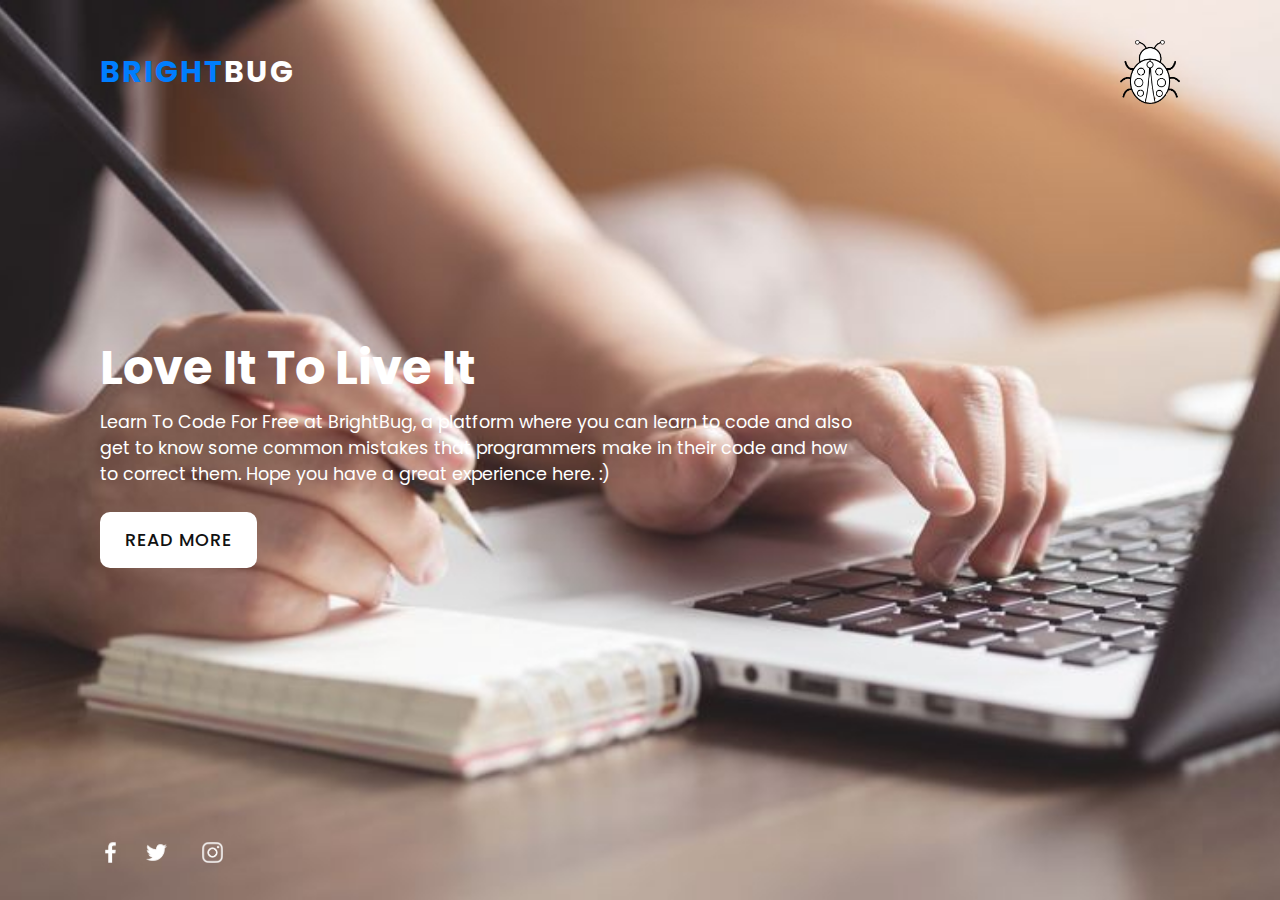
==== index.html @ e1532046 "Update index.html" ====
<html>
<head>
<meta charset="utf-8">
<meta name="author" content="Legend_2711 (Shreyas)">
<meta name="google-signin-scope" content="profile email">
<meta name="google-signin-client_id" content="428752868833-l0akpkepi2l59spu8n6ji9tmpn51eiii.apps.googleusercontent.com">
<script src="https://apis.google.com/js/platform.js" async defer></script>
	<title>BrightBug Education</title>
	<link rel = "icon" href="images/BBE.png" type = "image/x-icon" class="x-icon"> 
	<link rel="stylesheet" type="text/css" href="https://fonts.googleapis.com/css2?family=Poppins&display=swap">
<style type="text/css">
*
{
	margin: 0;
	padding: 0;
	box-sizing: border-box;
	font-family:  'Poppins', sans-serif;
}
header{
	position: absolute;
	top: 0;
	left: 0;
	width: 100%;
	display: flex;
	justify-content: space-between;
	align-items: center;
	padding: 40px 100px;
	z-index: 1000;
}

header .logo{
	position: relative;
	font-size: 30px;
	color: #fff;
	text-transform: uppercase;
	font-weight: 700;
	letter-spacing: 2px;
	text-decoration: none;
}
header .logo span
{
	color: #007eff;
}

header .toggle
{
	max-width:60px;
	cursor: pointer;
}
header .toggle img
{
	max-width:100%;
}
.banner
{
	position: relative;
	height:100%;
	padding: 0 100px;
	background: url("images/bg.jpg") no-repeat;
	background-size: cover;
	background-position: center;
	display: flex;
	justify-content: flex-start;
	align-items: center;
}

.banner .textBox
{
	position: relative;
	display: block;
	max-width: 70%;
	z-index: 2;
}
.banner .textBox h2
{
	color: #fff;
	font-size: 3em;
}
.banner .textBox p
{
	color: #fff;
	font-size: 1.1em;
	margin: 5px 0 25px;
}
.banner .textBox button
{
	position: relative;
	display: inline-block;
	background: #fff;
	color: #111;
	padding: 15px 25px;
	text-decoration: none;
	font-size: 1.1em;
	text-transform: uppercase;
	letter-spacing: 1px;
	font-weight: 500;
	border: none;
	border-radius: 10px;
}
.banner .imgBox {
    position: relative;
    height: 100vh;
    display: flex;
    justify-content: center;
    align-items: center;
    width: 50%;
    z-index: 2;
}
.banner .imgBox img
{
	position: absolute;
	bottom: 0;
	height: 80%;
	z-index: 10000;
}
.sci
{
	position: absolute;
	bottom: 20px;
	letter-spacing: 100px;
	display: flex;
	justify-content: center;
	align-items: center;
}
.sci li
{
	list-style: none;
}
.sci li a
{
	display: inline-block;
	margin-right: 15px;
}
.sci li a img
{
	transform: scale(0.5);
	filter: invert(1);
}
@media (max-width: 991px)
{
	header 
	{
		padding: 20px 50px;
	}
	.banner
	{
		    padding: 150px 50px 0;
    
	}
}
.logBox{
	background: url("images/bg.jpg") no-repeat;
	background-size: cover;
	background-position: center;
	display: none;
}
</style>

</head>
<body>
<header class ="header">
	<a href="index.html" class="logo"><span>Bright</span>Bug </a>
	<div class="toggle"><img src="images/BBE.png"></div>
</header>
<div class="banner">

<div class="textBox">
		<h2>Love It To Live It</h2>
	<p>Learn To Code For Free at BrightBug, a platform where you can learn to code and also get to know some common mistakes that programmers make in their code and how to correct them. 		Hope you have a great experience here. :)</p>
	<a href="Dashboard/index.html"><button id="readBut">Read More</button></a>
 <div class="g-signin2" data-onsuccess="onSignIn" data-theme="dark"></div>
	<script>
      function onSignIn(googleUser) {
        // Useful data for your client-side scripts:
        var profile = googleUser.getBasicProfile();
        console.log("ID: " + profile.getId()); // Don't send this directly to your server!
        console.log('Full Name: ' + profile.getName());
        console.log('Given Name: ' + profile.getGivenName());
        console.log('Family Name: ' + profile.getFamilyName());
        console.log("Image URL: " + profile.getImageUrl());
        console.log("Email: " + profile.getEmail());

        // The ID token you need to pass to your backend:
        var id_token = googleUser.getAuthResponse().id_token;
		console.log("ID Token: " + id_token);
      }
	</script>


</div>
<div class="imgBox">
	
</div>
<div class="logBox">
	Login
</div>
<ul class="sci">
	<li><a href="#"><img src="images/fb.png"></a></li>
	<li><a href="#"><img src="images/twitter.png"></a></li>
	<li><a href="#"><img src="images/ig.png"></a></li>

</ul>
</div>
</body>
</html>
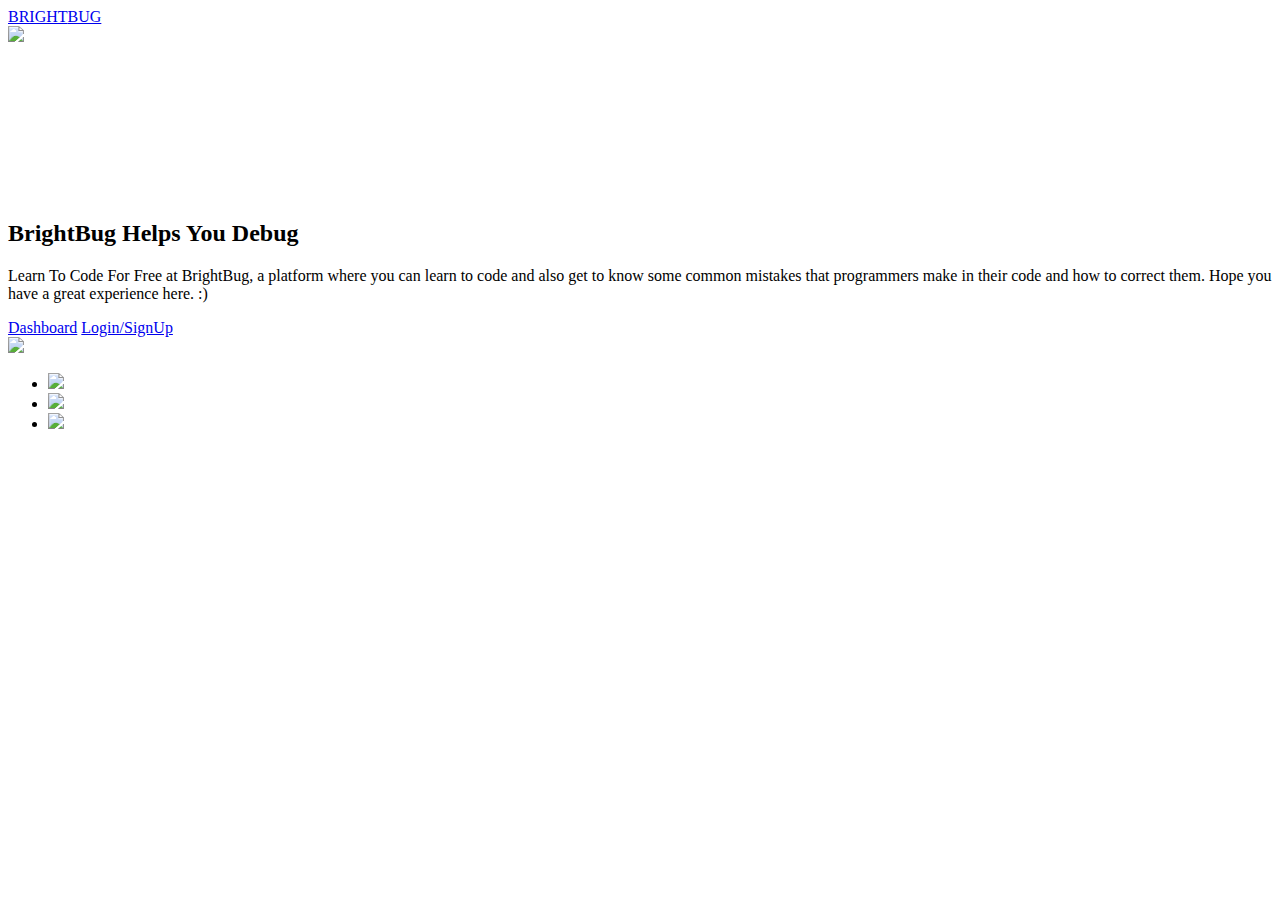
==== commit 4a13383d: "Update index.html" ====
--- a/index.html
+++ b/index.html
@@ -1,205 +1,45 @@
-<html>
+<!DOCTYPE html>
+<html lang="en">
 <head>
-<meta charset="utf-8">
-<meta name="author" content="Legend_2711 (Shreyas)">
-<meta name="google-signin-scope" content="profile email">
-<meta name="google-signin-client_id" content="428752868833-l0akpkepi2l59spu8n6ji9tmpn51eiii.apps.googleusercontent.com">
-<script src="https://apis.google.com/js/platform.js" async defer></script>
+	<meta charset="utf-8">
+	<meta name="viewport" content="width=device-width, initial scale=1.0">
 	<title>BrightBug Education</title>
-	<link rel = "icon" href="images/BBE.png" type = "image/x-icon" class="x-icon"> 
-	<link rel="stylesheet" type="text/css" href="https://fonts.googleapis.com/css2?family=Poppins&display=swap">
-<style type="text/css">
-*
-{
-	margin: 0;
-	padding: 0;
-	box-sizing: border-box;
-	font-family:  'Poppins', sans-serif;
-}
-header{
-	position: absolute;
-	top: 0;
-	left: 0;
-	width: 100%;
-	display: flex;
-	justify-content: space-between;
-	align-items: center;
-	padding: 40px 100px;
-	z-index: 1000;
-}
-
-header .logo{
-	position: relative;
-	font-size: 30px;
-	color: #fff;
-	text-transform: uppercase;
-	font-weight: 700;
-	letter-spacing: 2px;
-	text-decoration: none;
-}
-header .logo span
-{
-	color: #007eff;
-}
-
-header .toggle
-{
-	max-width:60px;
-	cursor: pointer;
-}
-header .toggle img
-{
-	max-width:100%;
-}
-.banner
-{
-	position: relative;
-	height:100%;
-	padding: 0 100px;
-	background: url("images/bg.jpg") no-repeat;
-	background-size: cover;
-	background-position: center;
-	display: flex;
-	justify-content: flex-start;
-	align-items: center;
-}
-
-.banner .textBox
-{
-	position: relative;
-	display: block;
-	max-width: 70%;
-	z-index: 2;
-}
-.banner .textBox h2
-{
-	color: #fff;
-	font-size: 3em;
-}
-.banner .textBox p
-{
-	color: #fff;
-	font-size: 1.1em;
-	margin: 5px 0 25px;
-}
-.banner .textBox button
-{
-	position: relative;
-	display: inline-block;
-	background: #fff;
-	color: #111;
-	padding: 15px 25px;
-	text-decoration: none;
-	font-size: 1.1em;
-	text-transform: uppercase;
-	letter-spacing: 1px;
-	font-weight: 500;
-	border: none;
-	border-radius: 10px;
-}
-.banner .imgBox {
-    position: relative;
-    height: 100vh;
-    display: flex;
-    justify-content: center;
-    align-items: center;
-    width: 50%;
-    z-index: 2;
-}
-.banner .imgBox img
-{
-	position: absolute;
-	bottom: 0;
-	height: 80%;
-	z-index: 10000;
-}
-.sci
-{
-	position: absolute;
-	bottom: 20px;
-	letter-spacing: 100px;
-	display: flex;
-	justify-content: center;
-	align-items: center;
-}
-.sci li
-{
-	list-style: none;
-}
-.sci li a
-{
-	display: inline-block;
-	margin-right: 15px;
-}
-.sci li a img
-{
-	transform: scale(0.5);
-	filter: invert(1);
-}
-@media (max-width: 991px)
-{
-	header 
-	{
-		padding: 20px 50px;
-	}
-	.banner
-	{
-		    padding: 150px 50px 0;
-    
-	}
-}
-.logBox{
-	background: url("images/bg.jpg") no-repeat;
-	background-size: cover;
-	background-position: center;
-	display: none;
-}
-</style>
-
+	<link rel = "icon" href="toggle.png" type = "image/x-icon" class="x-icon">
+	<link rel="stylesheet" href="style.css">
+	<script src="https://cdnjs.cloudflare.com/ajax/libs/jquery/3.5.1/jquery.min.js"></script>
 </head>
 <body>
-<header class ="header">
-	<a href="index.html" class="logo"><span>Bright</span>Bug </a>
-	<div class="toggle"><img src="images/BBE.png"></div>
-</header>
-<div class="banner">
-
-<div class="textBox">
-		<h2>Love It To Live It</h2>
-	<p>Learn To Code For Free at BrightBug, a platform where you can learn to code and also get to know some common mistakes that programmers make in their code and how to correct them. 		Hope you have a great experience here. :)</p>
-	<a href="Dashboard/index.html"><button id="readBut">Read More</button></a>
- <div class="g-signin2" data-onsuccess="onSignIn" data-theme="dark"></div>
-	<script>
-      function onSignIn(googleUser) {
-        // Useful data for your client-side scripts:
-        var profile = googleUser.getBasicProfile();
-        console.log("ID: " + profile.getId()); // Don't send this directly to your server!
-        console.log('Full Name: ' + profile.getName());
-        console.log('Given Name: ' + profile.getGivenName());
-        console.log('Family Name: ' + profile.getFamilyName());
-        console.log("Image URL: " + profile.getImageUrl());
-        console.log("Email: " + profile.getEmail());
-
-        // The ID token you need to pass to your backend:
-        var id_token = googleUser.getAuthResponse().id_token;
-		console.log("ID Token: " + id_token);
-      }
-	</script>
-
-
+	<div class="loader">
+        <div></div>
+    </div>
+	<div class="content">
+	<header>
+		<a href="https://brightbug-edu.github.io" class="logo"><span>BRIGHT</span>BUG</a>
+		<div class="toggle"><img src="toggle.png"></div>
+	</header>
+	<div class="banner">
+		<video src="bg1.mp4" autoplay muted loop type="mp4"></video>
+		<div class="textBox">
+			<h2>BrightBug Helps You Debug</h2>
+			<p>Learn To Code For Free at BrightBug, a platform where you can learn to code and also get to know some common mistakes that programmers make in their code and how to correct them. Hope you have a great experience here. :)</p>
+			<a href="Dashboard/index.html">Dashboard</a>
+			<a href="login.html">Login/SignUp</a>
+		</div>
+		<div class="imgBox">
+			<img src="man.png">
+		</div>
+		<ul class="sci">
+			<li><a href="#"><img src="facebook.png"></a></li>
+			<li><a href="#"><img src="twitter.png"></a></li>
+			<li><a href="#"><img src="instagram.png"></a></li>
+		</ul>
+	</div>
 </div>
-<div class="imgBox">
-	
-</div>
-<div class="logBox">
-	Login
-</div>
-<ul class="sci">
-	<li><a href="#"><img src="images/fb.png"></a></li>
-	<li><a href="#"><img src="images/twitter.png"></a></li>
-	<li><a href="#"><img src="images/ig.png"></a></li>
-
-</ul>
-</div>
+<script>
+	$(window).on('load',function(){
+		$(".loader").fadeOut(1000);
+		$(".content").fadeIn(1000);
+	});
+</script>
 </body>
 </html>
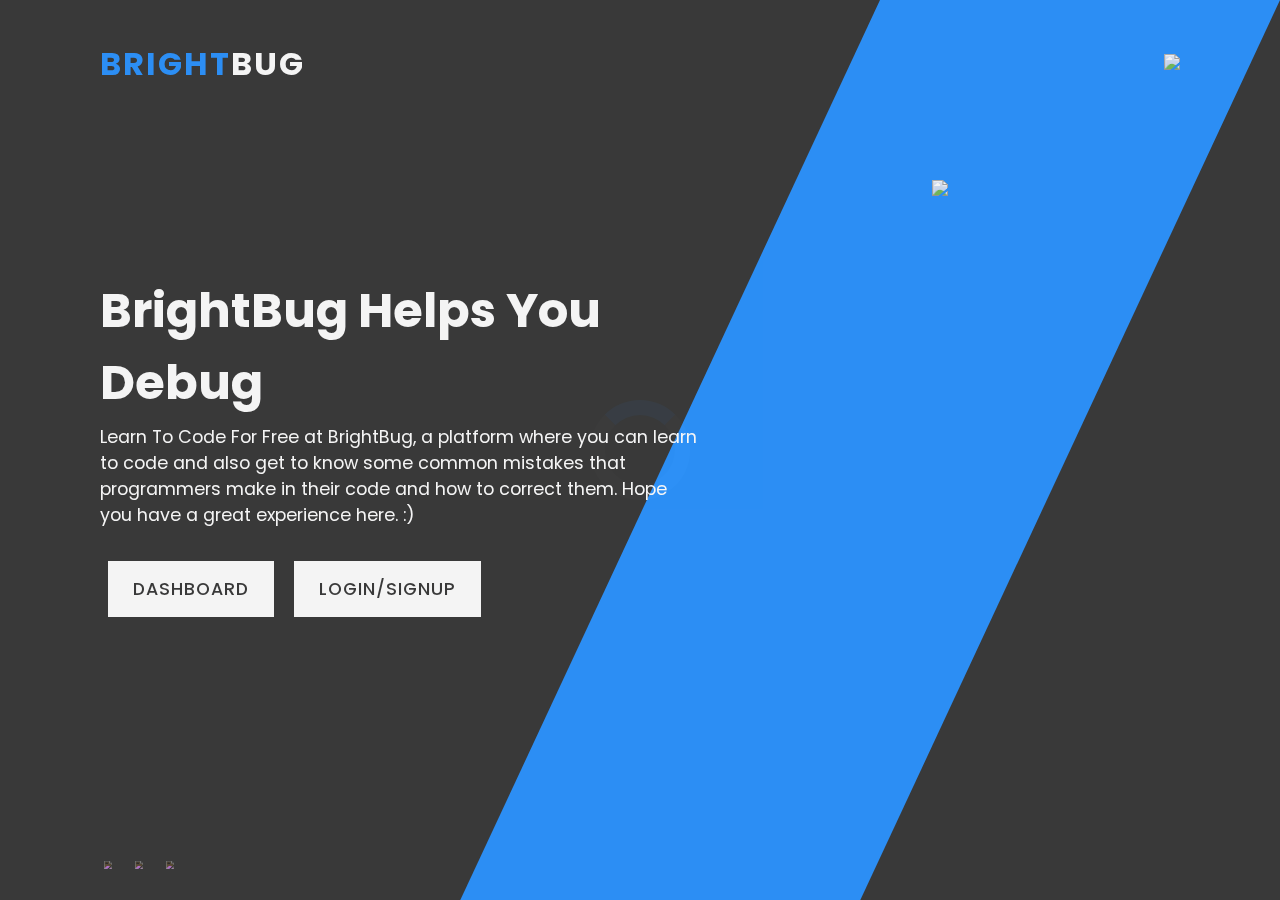
==== commit 0416d0a1: "Update index.html" ====
--- a/index.html
+++ b/index.html
@@ -22,16 +22,16 @@
 		<div class="textBox">
 			<h2>BrightBug Helps You Debug</h2>
 			<p>Learn To Code For Free at BrightBug, a platform where you can learn to code and also get to know some common mistakes that programmers make in their code and how to correct them. Hope you have a great experience here. :)</p>
-			<a href="Dashboard/index.html">Dashboard</a>
-			<a href="login.html">Login/SignUp</a>
+			<a href="#">Dashboard</a>
+			<a href="#">Login/SignUp</a>
 		</div>
 		<div class="imgBox">
 			<img src="man.png">
 		</div>
 		<ul class="sci">
-			<li><a href="#"><img src="facebook.png"></a></li>
-			<li><a href="#"><img src="twitter.png"></a></li>
-			<li><a href="#"><img src="instagram.png"></a></li>
+			<li><a href="https://brightbug-edu.github.io"><img src="web.png" ></a></li>
+			<li><a href="https://www.youtube.com/channel/UCu9AAcdkXLlgfC1HhTxM0HA"><img src="yt.png"></a></li>
+			<li><a href="https://github.com/brightbug-edu"><img src="git.png"></a></li>
 		</ul>
 	</div>
 </div>
--- a/style.css
+++ b/style.css
@@ -0,0 +1,218 @@
+@import url('https://fonts.googleapis.com/css2?family=Poppins:wght@200;300;400;500;600;700;800;900&display=swap');
+*
+{
+	margin: 0;
+	padding: 0;
+	box-sizing: border-box;
+	font-family: 'Poppins',sans-serif;
+}
+header
+{
+	position: absolute;
+	top: 0;
+	left: 0;
+	width: 100%;
+	display: flex;
+	justify-content: space-between;
+	align-items: center;
+	padding: 40px 100px;
+	z-index: 1000;
+}
+header .logo
+{
+	position: relative;
+	font-size: 2em;
+	color: #fff;
+	text-transform: uppercase;
+	font-weight: 700;
+	letter-spacing: 2px;
+	text-decoration: none;
+}
+header .logo span
+{
+	color: #007eff;
+}
+header .toggle
+{
+	max-width: 60px;
+	cursor: pointer;
+}
+header .toggle img
+{
+	max-width: 100%;
+}
+.banner
+{
+	position: relative;
+	width: 100%;
+	min-height: 100vh;
+	padding: 0px 100px;
+	background: #111;
+	display: flex;
+	justify-content: flex-start;
+	align-items: center;
+}
+.banner:before
+{
+	content: '';
+	position: absolute;
+	right: 0;
+	top: 0;
+	width: 400px;
+	height: 100%;
+	background: #007eff;
+	transform-origin: top;
+	transform: skewX(-25deg);
+	z-index: 1;
+}
+.banner video
+{
+	position: absolute;
+	top: 0;
+	left: 0;
+	width:100%;
+	height: 100%;
+	object-fit: cover;
+	opacity: 0.15;
+	pointer-events: none;
+}
+.banner .textBox
+{
+	position: relative;
+	max-width: 600px;
+	z-index: 2;
+}
+.banner .textBox h2
+{
+	color: #fff;
+	font-size: 3em;
+}
+.banner .textBox p
+{
+	color: #fff;
+	font-size: 1.1em;
+	margin: 5px 0 25px;
+}
+.banner .textBox a
+{
+	position: relative;
+	display: inline-block;
+	background: #fff;
+	color: #111;
+	padding: 15px 25px;
+	text-decoration: none;
+	font-size: 1.1em;
+	text-transform: uppercase;
+	letter-spacing: 1px;
+	font-weight: 500;
+	margin: 8px;
+}
+.banner .imgBox
+{
+	position: relative;
+	height: 100vh;
+	display: flex;
+	justify-content: center;
+	align-items: center;
+	width: 50%;
+	z-index: 2;
+}
+.banner .imgBox img
+{
+	position: absolute;
+	bottom: 0;
+	height: 80%;
+	z-index: 10000;
+	max-width: 670px;
+}
+.sci
+{
+	position: absolute;
+	bottom: 20px;
+	letter-spacing: 100px;
+	display: flex;
+	justify-content:center;
+	align-items:center;
+}
+.sci li
+{
+	list-style: none;
+}
+.sci li a
+{
+	display: inline-block;
+	margin-right: 15px;
+}
+.sci li a img
+{
+	transform: scale(0.5);
+	filter: invert(1);
+
+}
+	@media (max-width: 1244px)
+{
+	header
+	{
+		padding: 20px 50px;
+	}
+	.banner
+	{
+		padding: 150px 50px 0;
+		flex-direction: column;
+		overflow: hidden;
+	}
+	.banner:before
+	{
+		width: 300px;
+		transform: skewX(-25deg) translateX(50%);
+	}
+	.banner .textBox
+	{
+		max-width: 100%;
+	}
+	.sci
+	{
+		z-index: 1000;
+		left: initial;
+		right: 20px;
+		flex-direction: column;
+	}
+	.banner .imgBox img
+{
+	height: 65%;
+}
+}
+::selection
+{
+	background: #181818;
+	color: #007eff;
+}
+.content{
+    display: none;
+}
+.loader{
+    height: 100vh;
+    width: 100vw;
+    overflow: hidden;
+    background-color: #16191e;
+    position: absolute;
+}
+.loader>div{
+    height: 100px;
+    width: 100px;
+    border: 15px solid #45474b;
+    border-top-color: #007eff;
+    position: absolute;
+    margin: auto;
+    top: 0;
+    bottom: 0;
+    left: 0;
+    right: 0;
+    border-radius: 50%;
+    animation: spin 1.5s infinite linear;
+}
+@keyframes spin{
+    100%{
+        transform: rotate(360deg);
+    }
+}
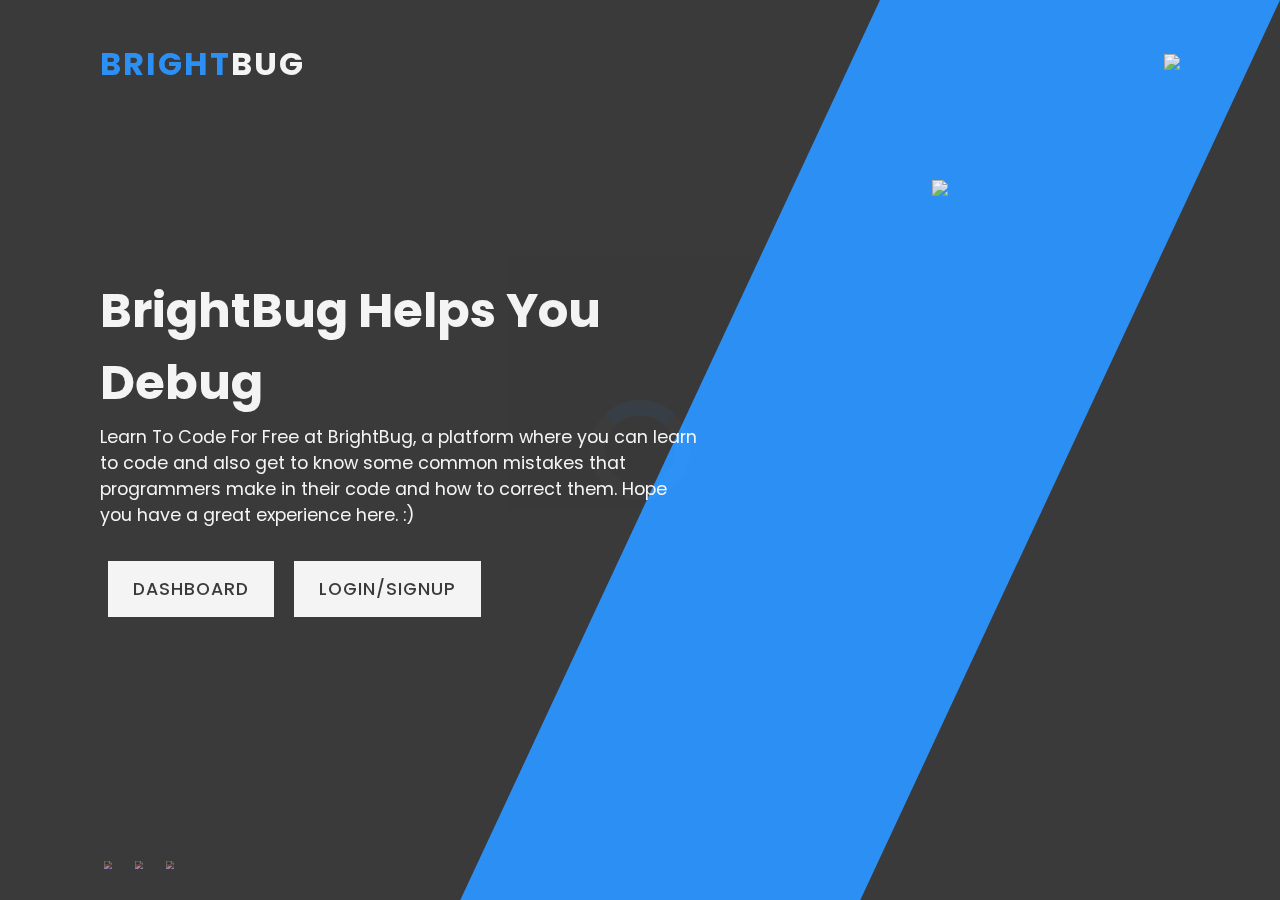
==== commit 4135f8b7: "Update index.html" ====
--- a/index.html
+++ b/index.html
@@ -22,8 +22,8 @@
 		<div class="textBox">
 			<h2>BrightBug Helps You Debug</h2>
 			<p>Learn To Code For Free at BrightBug, a platform where you can learn to code and also get to know some common mistakes that programmers make in their code and how to correct them. Hope you have a great experience here. :)</p>
-			<a href="#">Dashboard</a>
-			<a href="#">Login/SignUp</a>
+			<a href="Dashboard/index.html">Dashboard</a>
+			<a href="login.php">Login/SignUp</a>
 		</div>
 		<div class="imgBox">
 			<img src="man.png">
--- a/style.css
+++ b/style.css
@@ -147,7 +147,7 @@
 {
 	transform: scale(0.5);
 	filter: invert(1);
-
+	height:47.5px;
 }
 	@media (max-width: 1244px)
 {
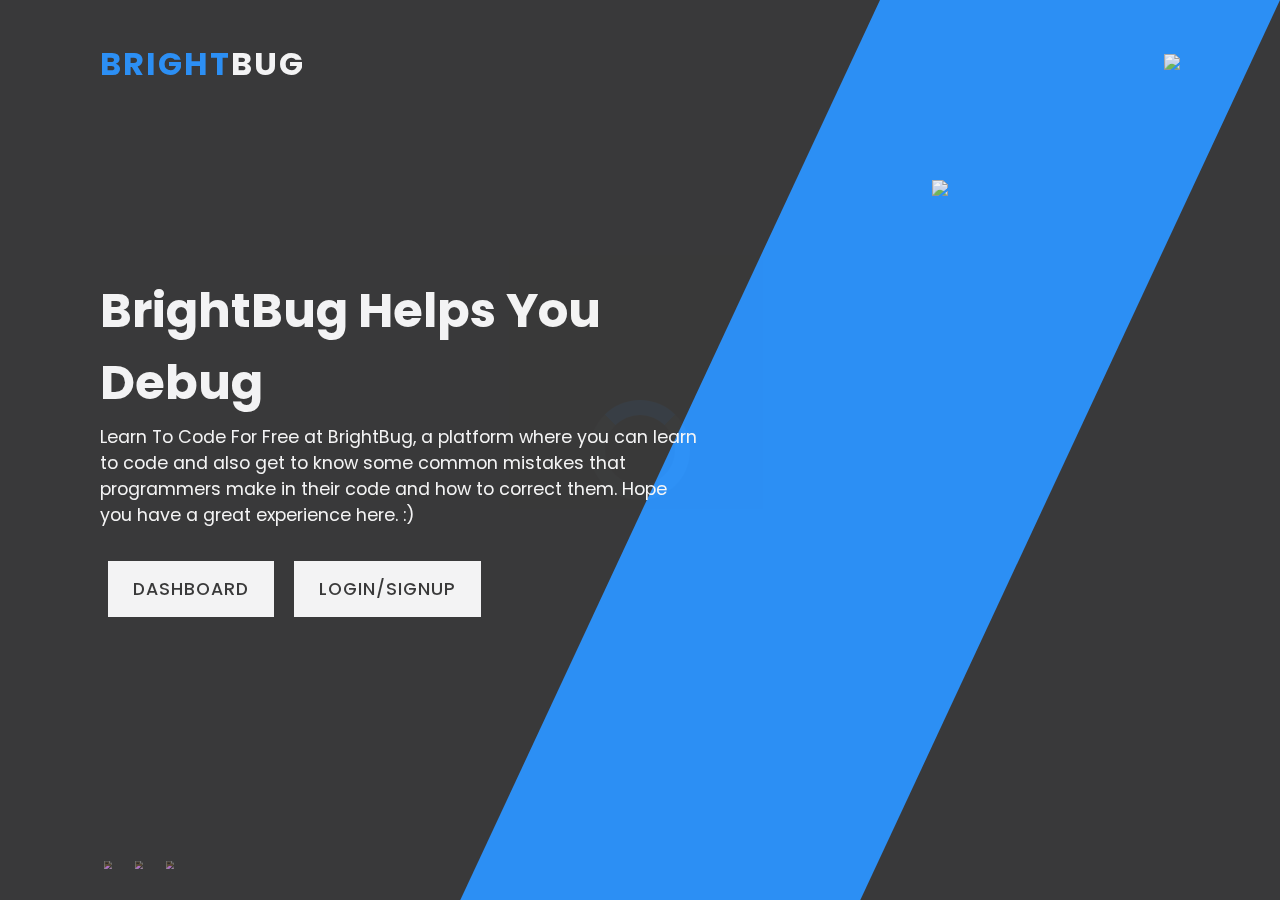
==== commit 369addd1: "Update index.html" ====
--- a/index.html
+++ b/index.html
@@ -23,7 +23,7 @@
 			<h2>BrightBug Helps You Debug</h2>
 			<p>Learn To Code For Free at BrightBug, a platform where you can learn to code and also get to know some common mistakes that programmers make in their code and how to correct them. Hope you have a great experience here. :)</p>
 			<a href="Dashboard/index.html">Dashboard</a>
-			<a href="login.php">Login/SignUp</a>
+			<a href="login.html">Login/SignUp</a>
 		</div>
 		<div class="imgBox">
 			<img src="man.png">
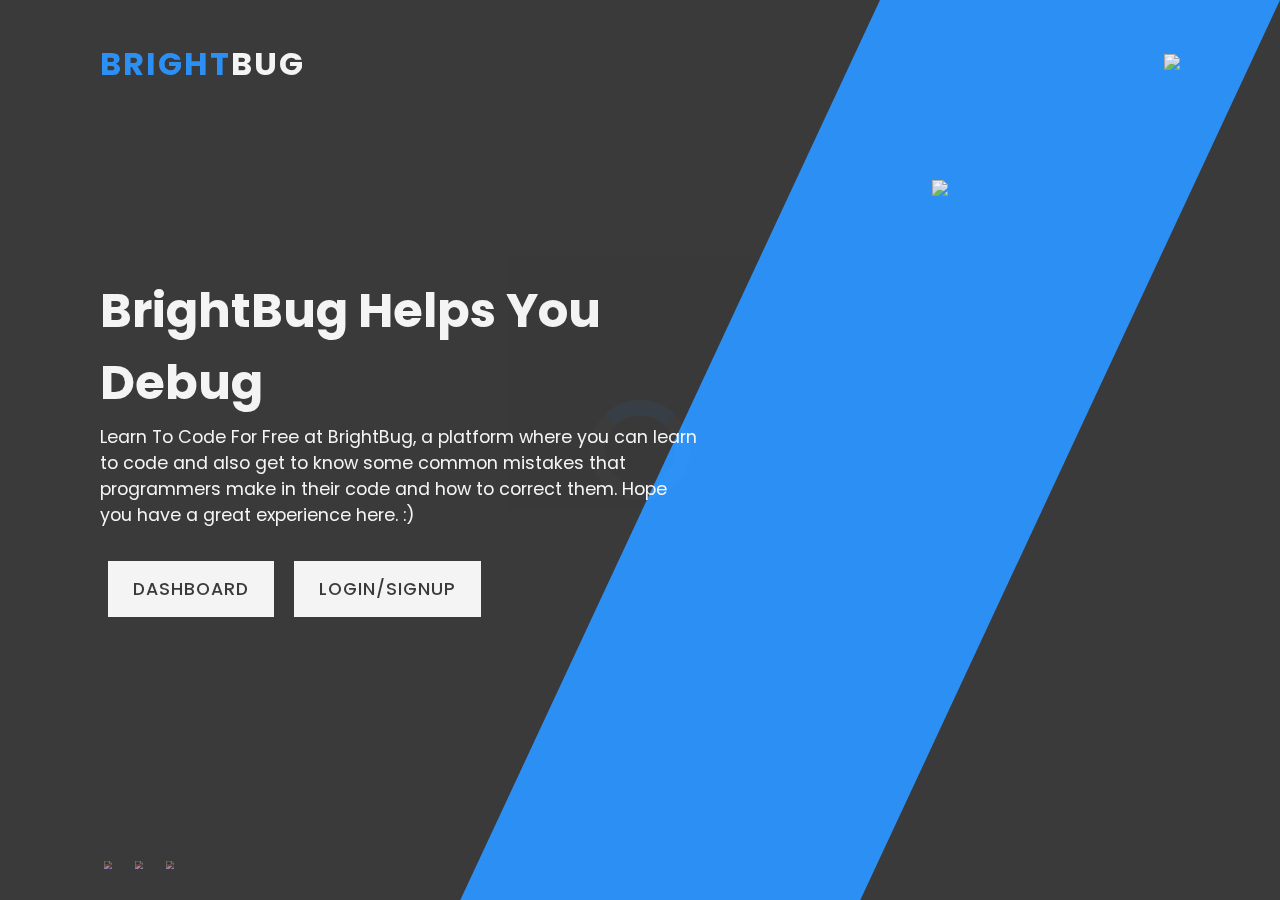
==== commit a2aa6e39: "Update index.html" ====
--- a/index.html
+++ b/index.html
@@ -22,8 +22,8 @@
 		<div class="textBox">
 			<h2>BrightBug Helps You Debug</h2>
 			<p>Learn To Code For Free at BrightBug, a platform where you can learn to code and also get to know some common mistakes that programmers make in their code and how to correct them. Hope you have a great experience here. :)</p>
-			<a href="Dashboard/index.html">Dashboard</a>
-			<a href="login.html">Login/SignUp</a>
+			<a href="Dashboard/">Dashboard</a>
+			<a href="login">Login/SignUp</a>
 		</div>
 		<div class="imgBox">
 			<img src="man.png">
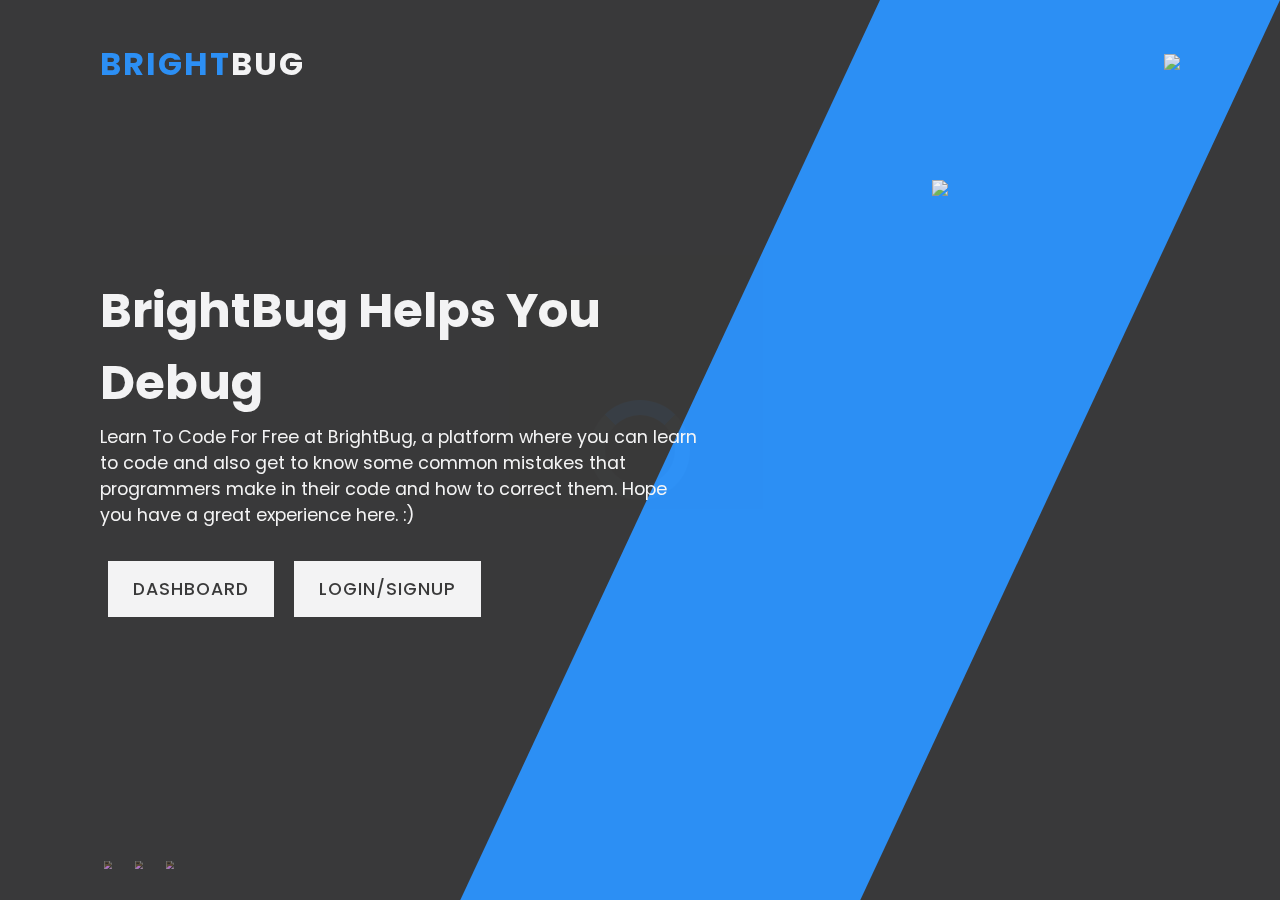
==== commit 622ad183: "Update index.html" ====
--- a/index.html
+++ b/index.html
@@ -3,6 +3,10 @@
 <head>
 	<meta charset="utf-8">
 	<meta name="viewport" content="width=device-width, initial scale=1.0">
+	<meta property="og:type" content="website">
+    <meta property="og:description" content="Learn To Code For Free at BrightBug, a platform where you can learn to code and also get to know some common mistakes that programmers make in their code and how to correct them.">
+    <meta property="og:image" content="https://brightbug-edu.github.io/ogp.png">
+	<meta property="og:site_name" content="BrightBug Education">
 	<title>BrightBug Education</title>
 	<link rel = "icon" href="toggle.png" type = "image/x-icon" class="x-icon">
 	<link rel="stylesheet" href="style.css">
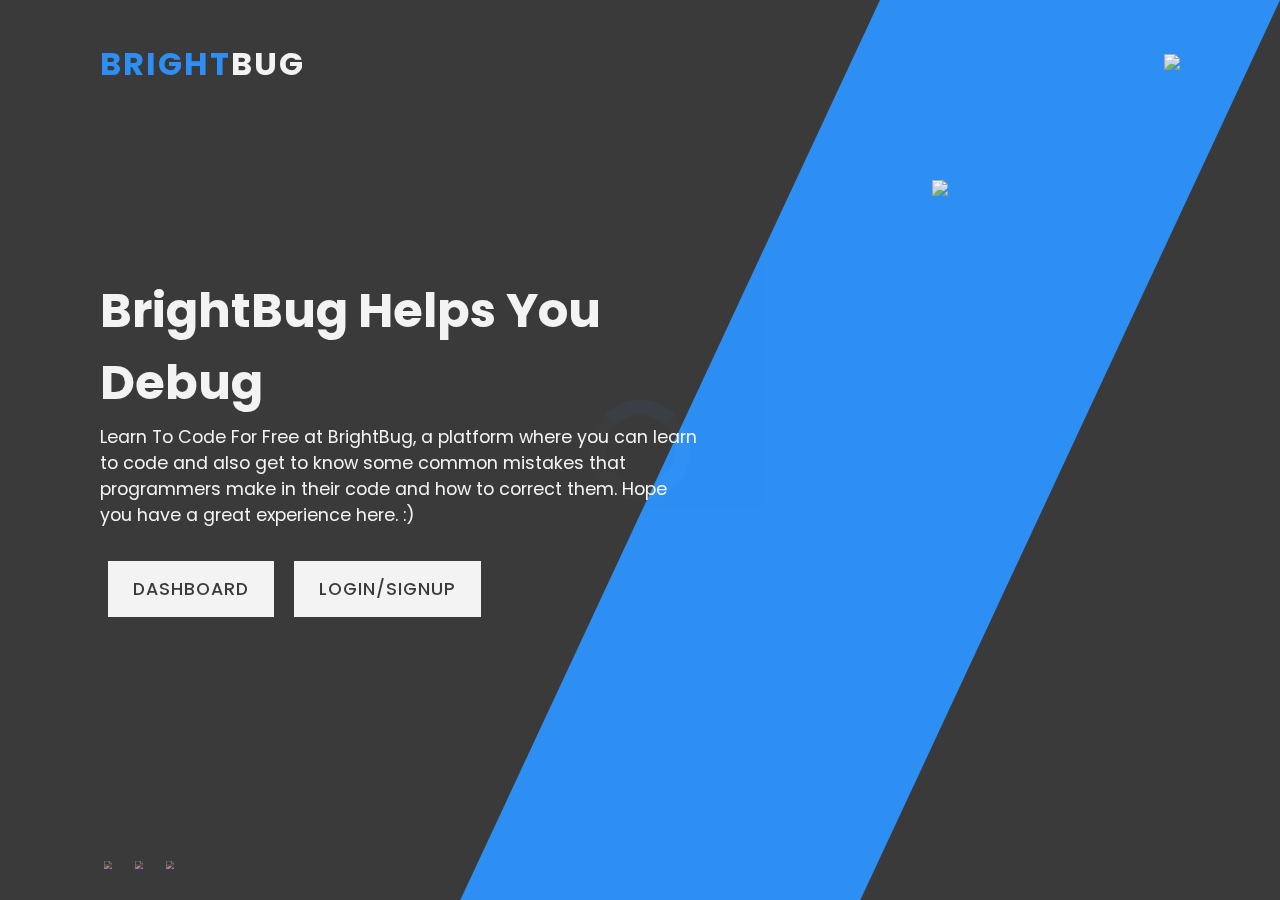
==== commit 963d2e1e: "Update index.html" ====
--- a/index.html
+++ b/index.html
@@ -5,7 +5,7 @@
 	<meta name="viewport" content="width=device-width, initial scale=1.0">
 	<meta property="og:type" content="website">
     <meta property="og:description" content="Learn To Code For Free at BrightBug, a platform where you can learn to code and also get to know some common mistakes that programmers make in their code and how to correct them.">
-    <meta property="og:image" content="https://brightbug-edu.github.io/ogp.png">
+    <meta property="og:image" content="https://brightbug-edu.github.io/ogp.jpg">
 	<meta property="og:site_name" content="BrightBug Education">
 	<title>BrightBug Education</title>
 	<link rel = "icon" href="toggle.png" type = "image/x-icon" class="x-icon">
